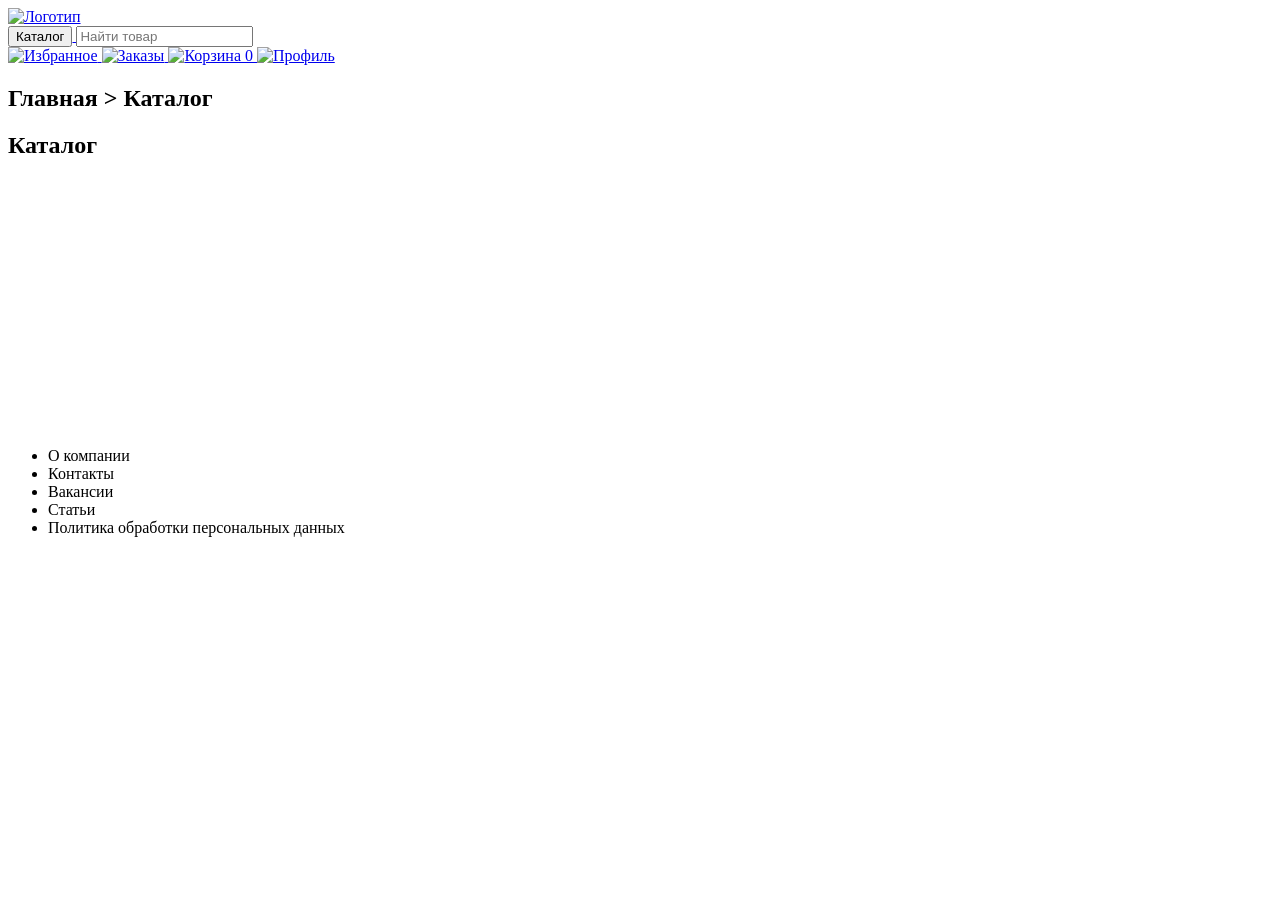
==== pages/category.html @ 424110d4 "coment" ====
<!DOCTYPE html>
<html lang="en">

<head>
    <meta charset="UTF-8">
    <meta name="viewport" content="width=device-width, initial-scale=1.0">
    <title>Document</title>
    <script src="https://cdn.jsdelivr.net/npm/@tailwindcss/browser@4"></script>
    <link rel="stylesheet" href="./style.css">
</head>

<body>

    <header>
        <div class="container mx-auto flex justify-between items-center py-[16px]">
            <a href="./index.html" class="block">
                <img src="./images/logo (3).png" alt="Логотип">
            </a>
            <div class="flex gap-[16px] items-center">
                <a href="./category.html">
                    <button
                        class="text-[16px] text-[white] font-[400] bg-[#70C05B] py-[8px] px-[30px] rounded-[4px] mx-[16px] cursor-pointer hover:bg-[#5da04c] transition-colors">Каталог</button>
                </a>
                <input
                    class="px-[20px] py-[8px] rounded-[4px] border border-[#70C05B] outline-none focus:border-[#5da04c]"
                    placeholder="Найти товар" type="text">
            </div>
            <div class="flex gap-[24px] items-center">
                <a href="#" class="hover:opacity-80 transition-opacity">
                    <img src="./images/MainMenu.png" alt="Избранное">
                </a>
                <a href="#" class="hover:opacity-80 transition-opacity">
                    <img src="./images/MainMenu (1).png" alt="Заказы">
                </a>
                <a href="./store.html" class="relative hover:opacity-80 transition-opacity flex items-center">
                    <img src="./images/MainMenu (2).png" alt="Корзина">
                    <span id="header-cart-badge"
                        class="absolute -top-2 -right-2 bg-[#FF6633] text-white text-[10px] font-bold rounded-full w-4 h-4 flex items-center justify-center hidden">0</span>
                </a>
                <a href="#" class="hover:opacity-80 transition-opacity">
                    <img src="./images/UserMenuItem.png" alt="Профиль">
                </a>
            </div>
        </div>
    </header>

    <main>
        <section class="bg-[#F9F4E2]">
            <div class="container mx-auto font-[400] text-[12px] pt-[24px] pb-[24px]">
                <h1>Главная > Каталог</h1>
            </div>
            <div class="container mx-auto font-[700] text-[64px] pb-[60px]">
                <h1>Каталог</h1>
            </div>
            <div class="container mx-auto">
                <div class="flex justify-between gap-[40px] pb-[40px]">
                    <div>
                        <img src="./images/Frame 21.png" alt="">
                    </div>
                    <div>
                        <img src="./images/Frame 33.png" alt="">
                    </div>
                    <div>
                        <img src="./images/Frame 34.png" alt="">
                    </div>
                </div>
                <div class="flex justify-between gap-[40px] pb-[40px]">
                    <div>
                        <img src="./images/Frame 21 (1).png" alt="">
                    </div>
                    <div>
                        <img src="./images/Frame 32.png" alt="">
                    </div>
                    <div>
                        <img src="./images/Frame 33 (1).png" alt="">
                    </div>
                    <div>
                        <img src="./images/Frame 34 (1).png" alt="">
                    </div>
                </div>
                <div class="flex justify-between gap-[40px] pb-[40px]">
                    <div>
                        <img src="./images/Frame 33 (2).png" alt="">
                    </div>
                    <div>
                        <img src="./images/Frame 34 (2).png" alt="">
                    </div>
                    <div>
                        <img src="./images/Frame 21 (2).png" alt="">
                    </div>
                </div>
                <div class="flex justify-between gap-[40px] pb-[80px]">
                    <div>
                        <img src="./images/Frame 21 (3).png" alt="">
                    </div>
                    <div>
                        <img src="./images/Frame 32 (1).png" alt="">
                    </div>
                    <div>
                        <img src="./images/Frame 33 (3).png" alt="">
                    </div>
                </div>
            </div>
        </section>
    </main>

    <footer id="father2" class="bg-[#F9F4E2]">
        <div class="container mx-auto py-[24px]">
            <div class="flex justify-between items-center">
                <img src="./images/logo (4).png" alt="">
                <ul class="text-[12px] font-[400] gap-[40px] flex">
                    <li>О компании</li>
                    <li>Контакты</li>
                    <li>Вакансии</li>
                    <li>Статьи</li>
                    <li>Политика обработки персональных данных</li>
                </ul>
                <img src="./images/Frame 190.png" alt="">
            </div>
            <div class="flex justify-end">
                <img src="./images/Frame 215.png" alt="">
            </div>
    </footer>

    <script src="./cart.js"></script>
</body>

</html>
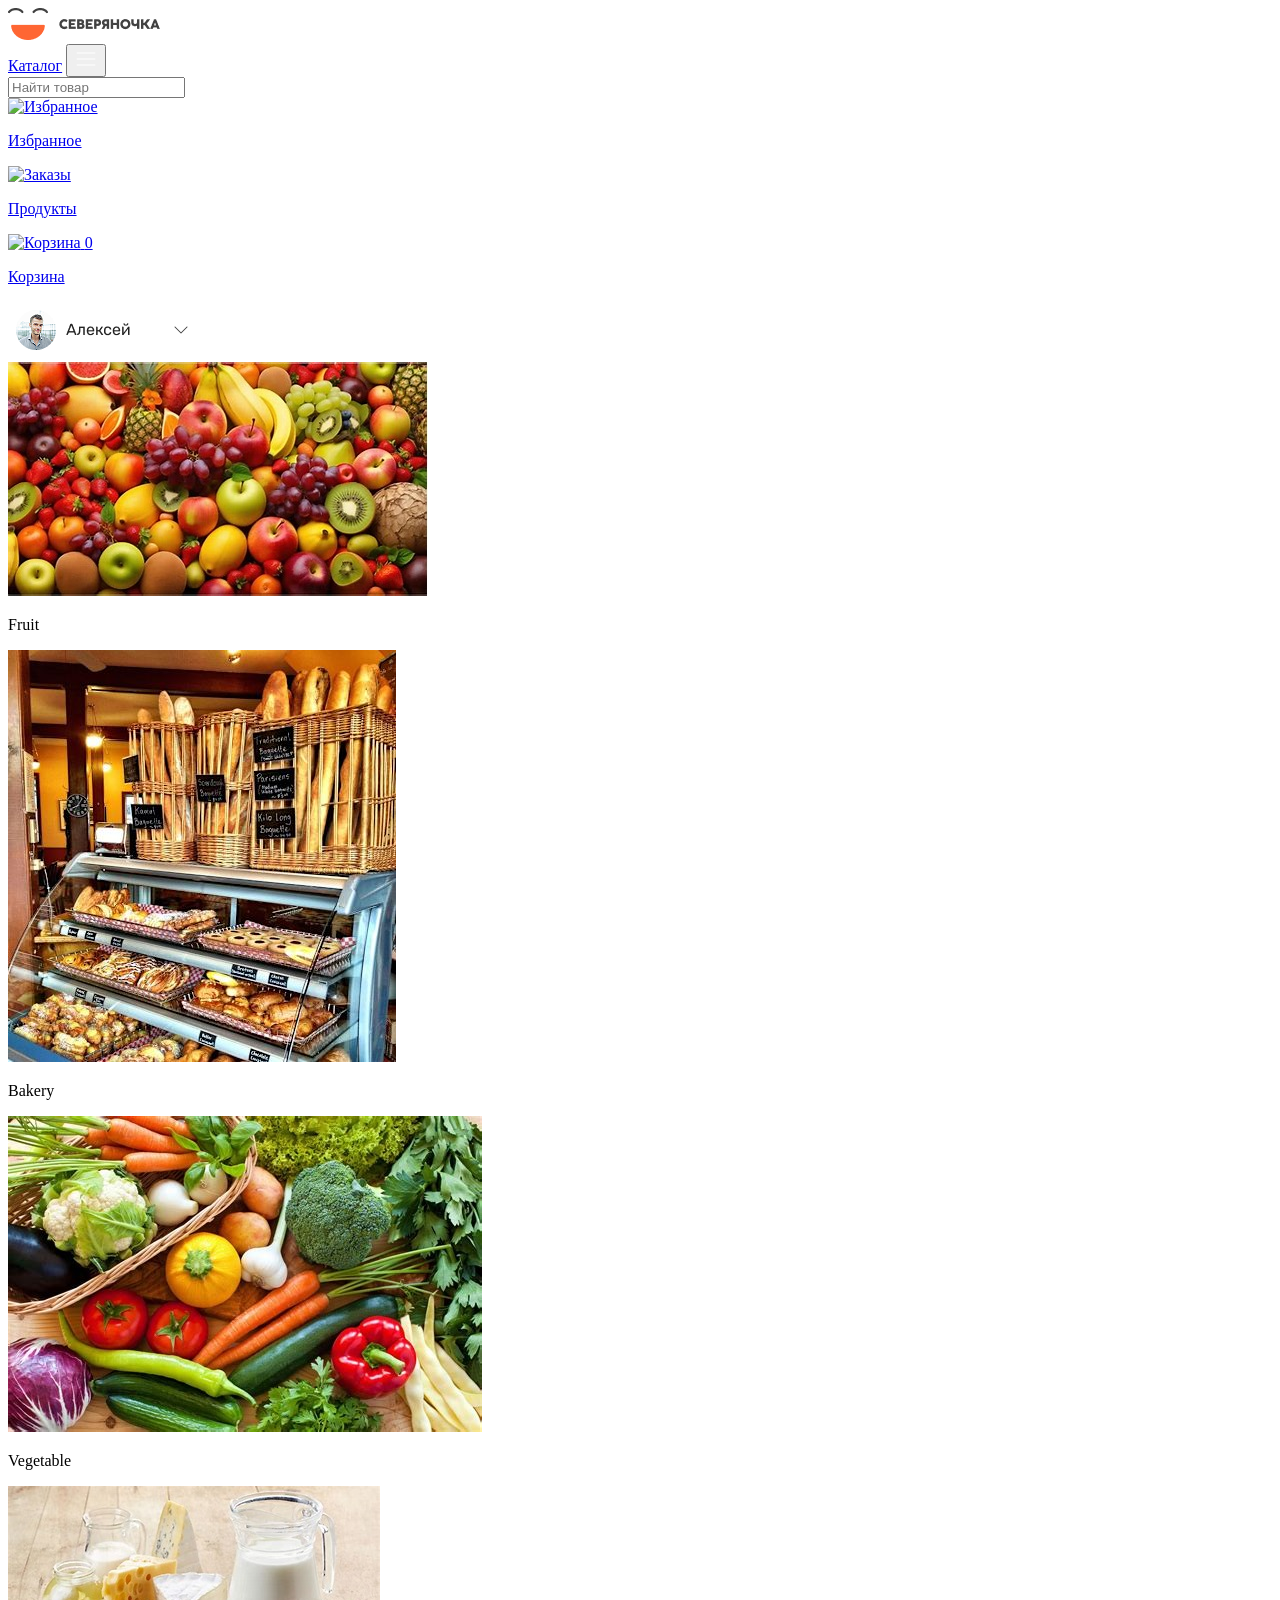
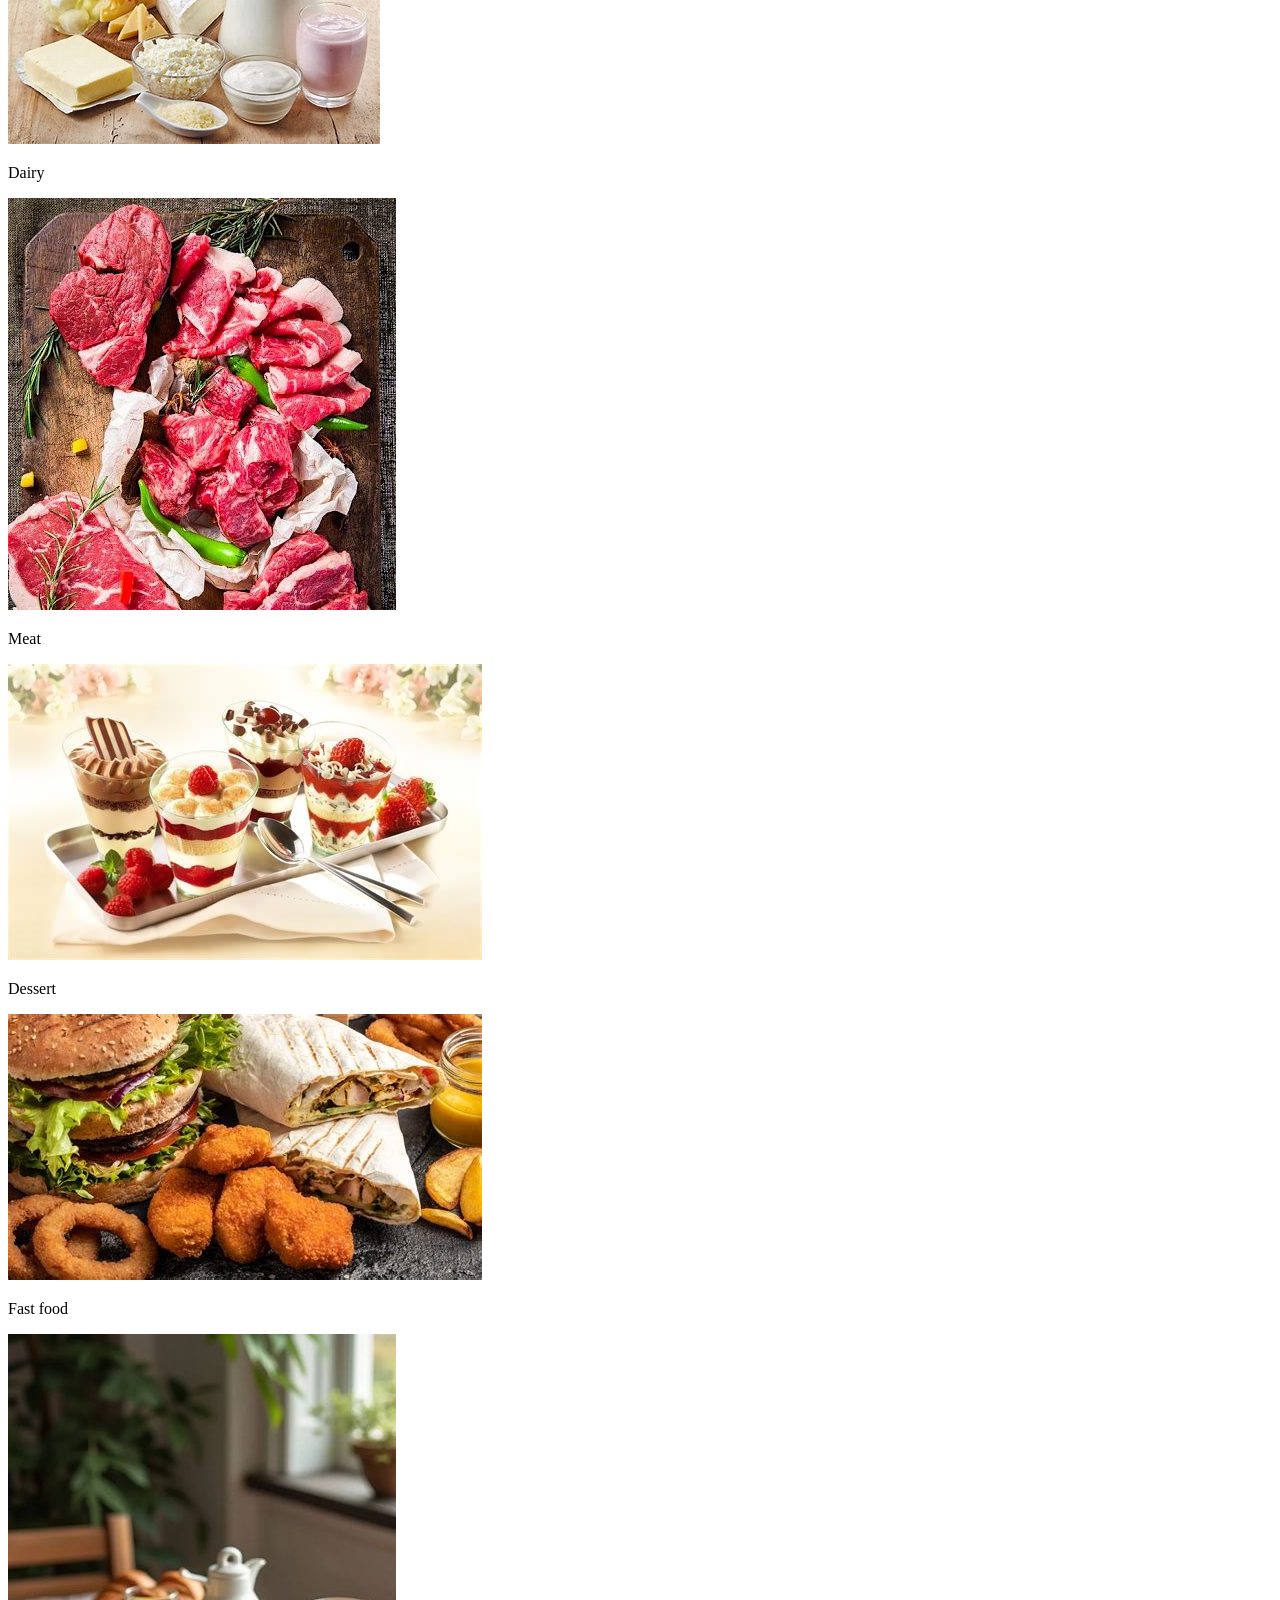
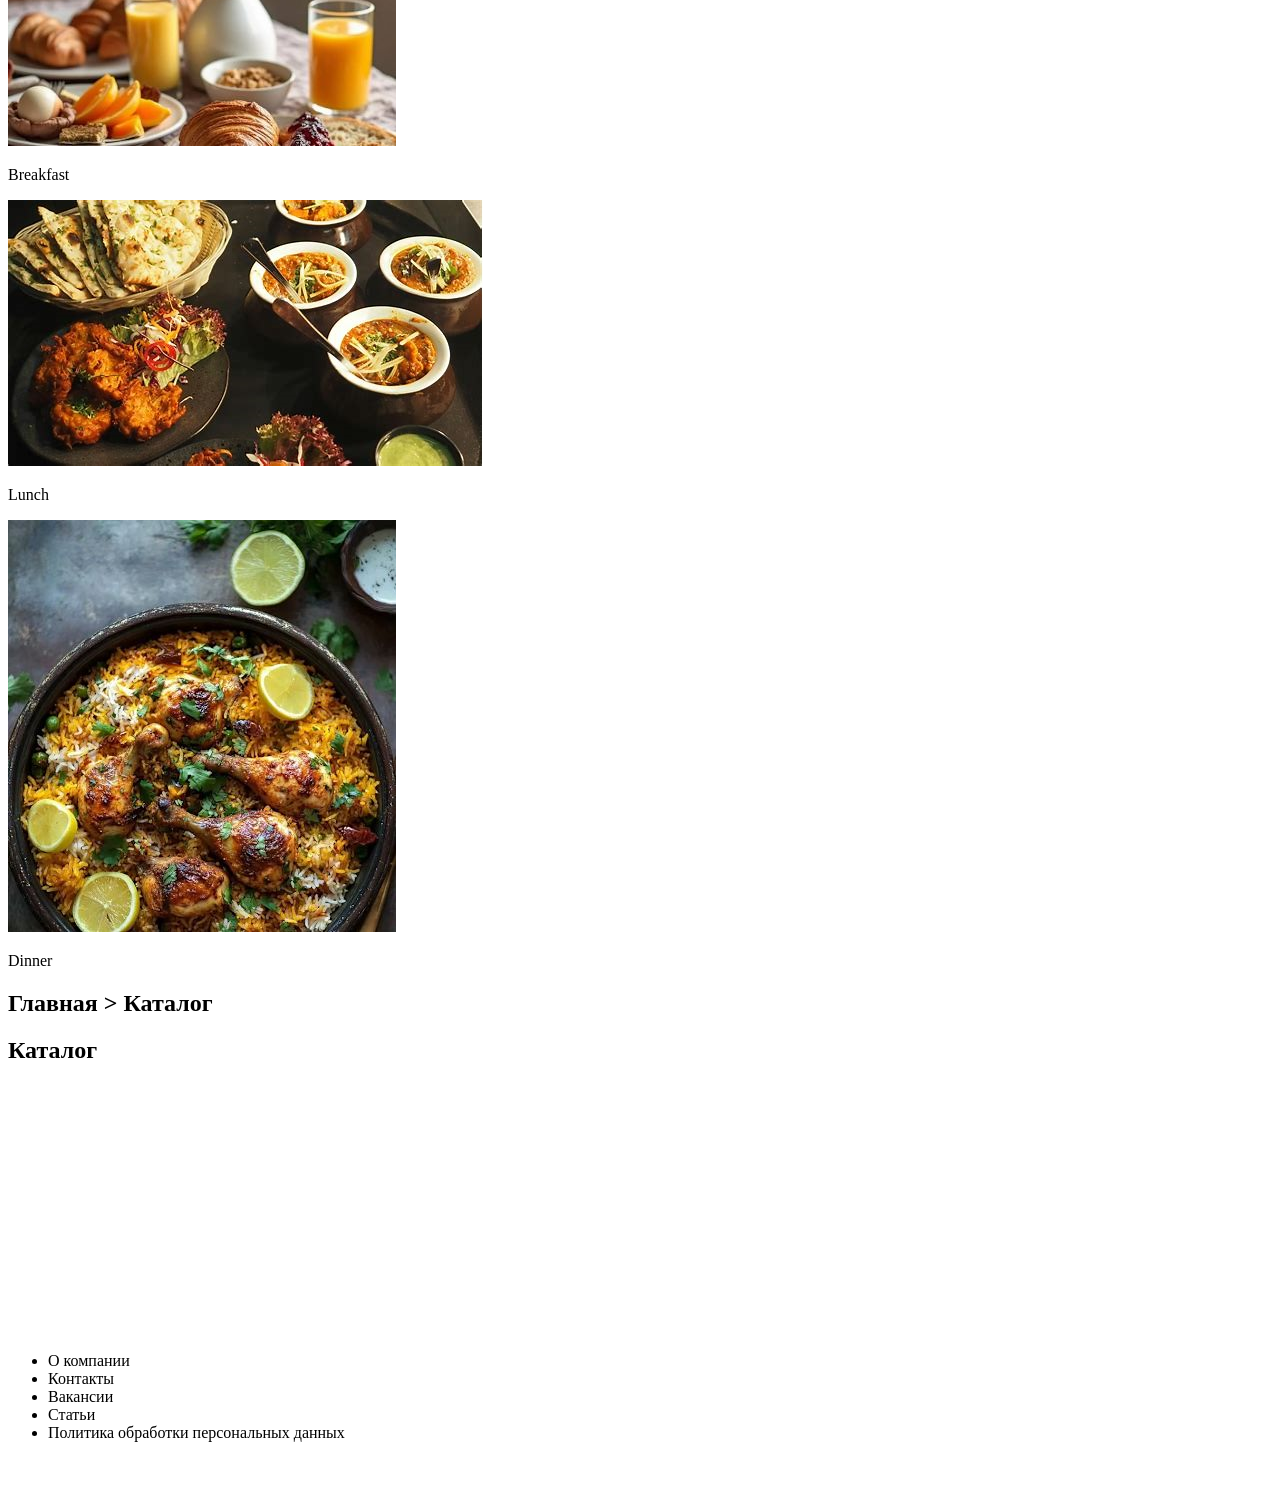
==== commit f6cf0fd7: "komment" ====
--- a/pages/category.html
+++ b/pages/category.html
@@ -11,38 +11,58 @@
 
 <body>
 
-    <header>
+    <header class="fixed bg-[white] w-full top-0 z-3">
         <div class="container mx-auto flex justify-between items-center py-[16px]">
-            <a href="./index.html" class="block">
-                <img src="./images/logo (3).png" alt="Логотип">
+            <a href="../index.html" class="block">
+                <img src="../images/logo (3).png" alt="Логотип">
             </a>
             <div class="flex gap-[16px] items-center">
-                <a href="./category.html">
-                    <button
-                        class="text-[16px] text-[white] font-[400] bg-[#70C05B] py-[8px] px-[30px] rounded-[4px] mx-[16px] cursor-pointer hover:bg-[#5da04c] transition-colors">Каталог</button>
-                </a>
-                <input
-                    class="px-[20px] py-[8px] rounded-[4px] border border-[#70C05B] outline-none focus:border-[#5da04c]"
+                <div class="bg-[green] flex items-center gap-[5px] py-[6px] px-[5px] rounded-[4px]">
+                    <a class="text-[20px] font-bold text-[white]" href="../category.html">Каталог</a>
+                    <button id="drop-down-category"
+                        class="text-[20px] text-[white] font-[400] bg-[#70C05B] py-[8px] px-[30px] rounded-[4px] mx-[16px] cursor-pointer hover:bg-[#5da04c] transition-colors"><img
+                            src="../assets/menu.svg" alt=""></button>
+    
+                </div>
+                <input class="px-[20px] py-[8px] rounded-[4px] border border-[#70C05B] outline-none focus:border-[#5da04c]"
                     placeholder="Найти товар" type="text">
             </div>
             <div class="flex gap-[24px] items-center">
-                <a href="#" class="hover:opacity-80 transition-opacity">
-                    <img src="./images/MainMenu.png" alt="Избранное">
+                <a href="#" class="relative hover:opacity-80 transition-opacity flex flex-col items-center">
+                    <div>
+                        <img width="30" height="30" src="https://www.svgrepo.com/show/428150/heart.svg" alt="Избранное">
+                    </div>
+                    <p class="text-[12px] font-[500]">Избранное</p>
+                </a>
+                <a href="#" class="relative hover:opacity-80 transition-opacity flex flex-col items-center">
+                    <div>
+                        <img width="30" height="30" src="https://cdn-icons-png.flaticon.com/512/679/679720.png"
+                            alt="Заказы">
+                    </div>
+                    <p class="text-[12px] font-[500]">Продукты</p>
+                </a>
+                <a href="../pages/korzina.html"
+                    class="relative hover:opacity-80 transition-opacity flex flex-col items-center">
+                    <div>
+                        <img width="30" height="30" src="https://www.svgrepo.com/show/314613/shopping-cart-solid.svg"
+                            alt="Корзина">
+                        <span id="badge"
+                            class="absolute -top-2 -right-2 bg-[#FF6633] text-white text-[10px] font-bold rounded-full w-4 h-4 flex items-center justify-center">0</span>
+                    </div>
+                    <p class="text-[12px] font-[500]">Корзина</p>
                 </a>
                 <a href="#" class="hover:opacity-80 transition-opacity">
-                    <img src="./images/MainMenu (1).png" alt="Заказы">
-                </a>
-                <a href="./store.html" class="relative hover:opacity-80 transition-opacity flex items-center">
-                    <img src="./images/MainMenu (2).png" alt="Корзина">
-                    <span id="header-cart-badge"
-                        class="absolute -top-2 -right-2 bg-[#FF6633] text-white text-[10px] font-bold rounded-full w-4 h-4 flex items-center justify-center hidden">0</span>
-                </a>
-                <a href="#" class="hover:opacity-80 transition-opacity">
-                    <img src="./images/UserMenuItem.png" alt="Профиль">
+                    <img src="../images/UserMenuItem.png" alt="Профиль">
                 </a>
             </div>
         </div>
     </header>
+
+    <div id="res-menu" class="bg-[white] translate-y-[-100%] pt-20 fixed top-0 w-full duration-500 z-2">
+        <div id="category" class="container mx-auto grid grid-cols-3 p-5 border-b-[2px] border-b-[grey]">
+    
+        </div>
+    </div>
 
     <main>
         <section class="bg-[#F9F4E2]">
@@ -122,7 +142,11 @@
             </div>
     </footer>
 
-    <script src="./cart.js"></script>
+    <script src="../js/products-data/products-data.js"></script>
+    <script src="../js/categories-data.js"></script>
+    <script src="../js/main.js"></script>
+    <script src="../js/singlePage.js"></script>
+    <script src="../cart.js"></script>
 </body>
 
 </html>
